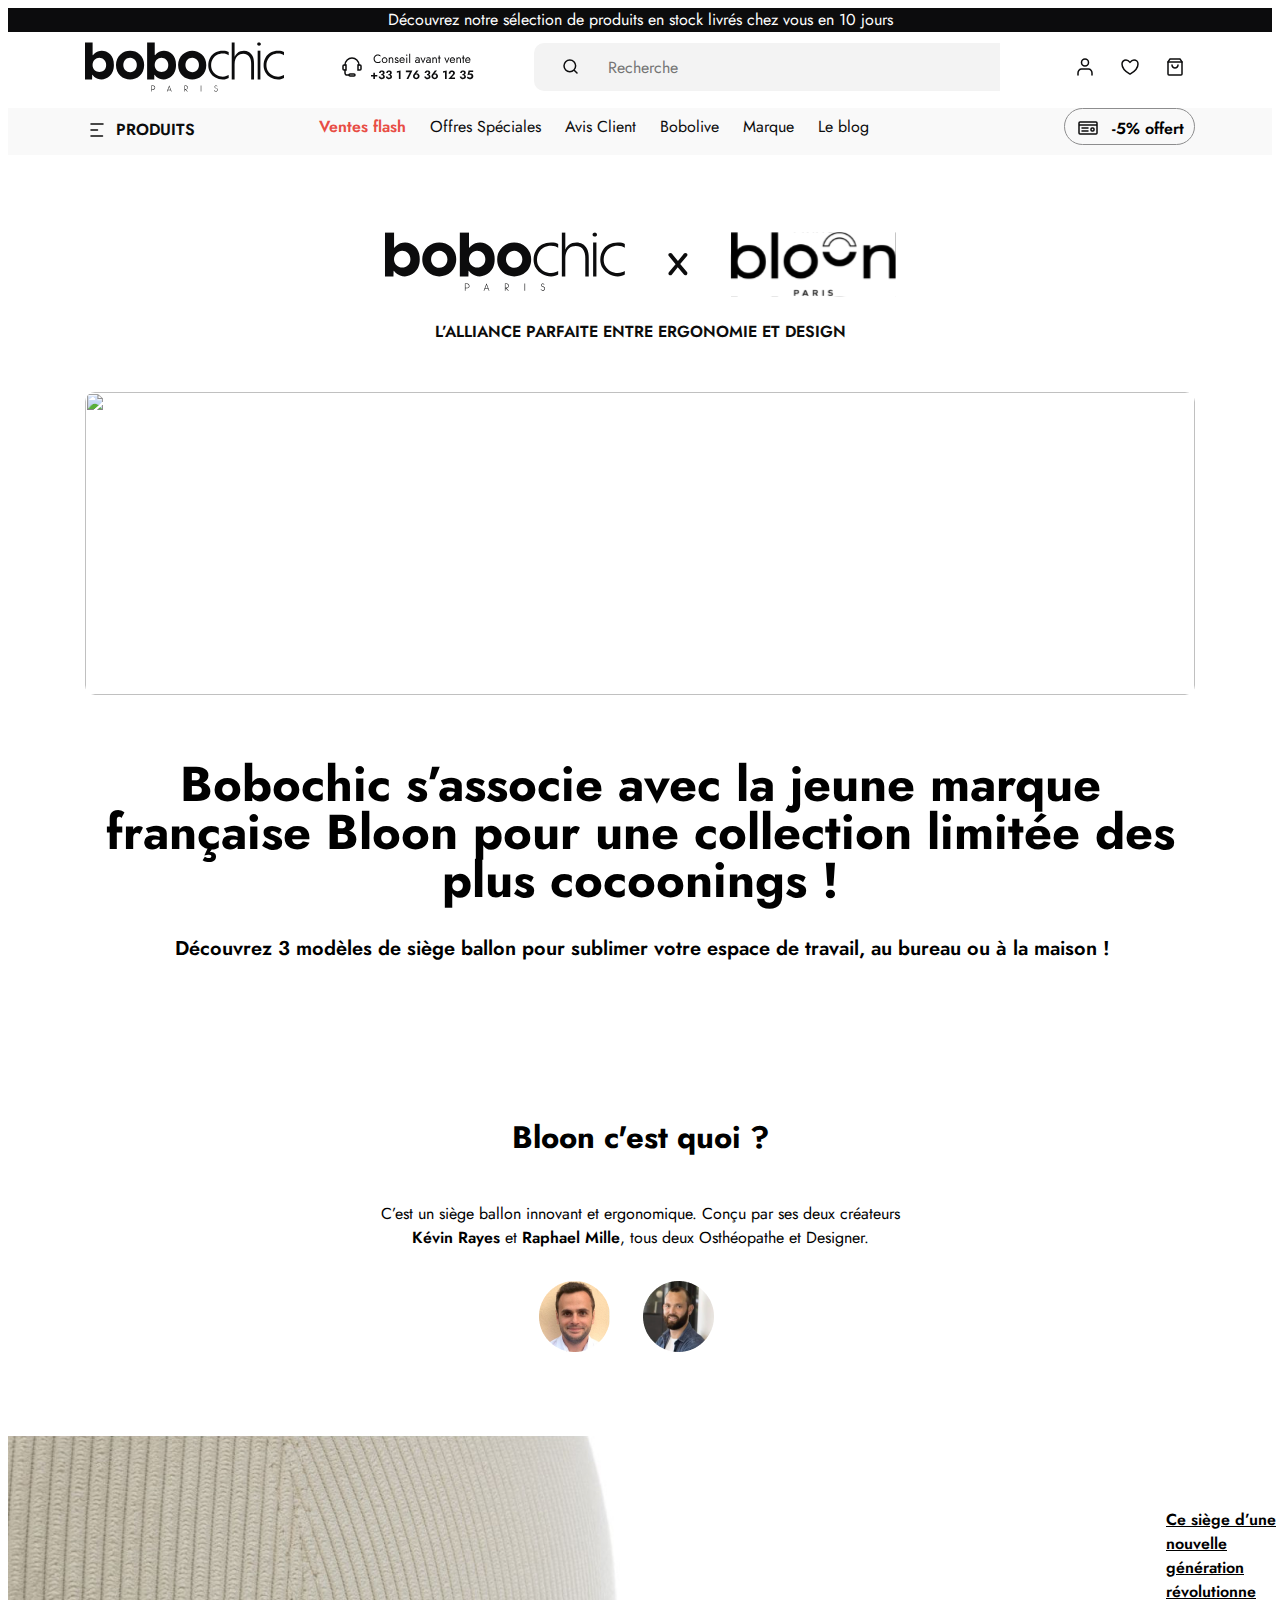
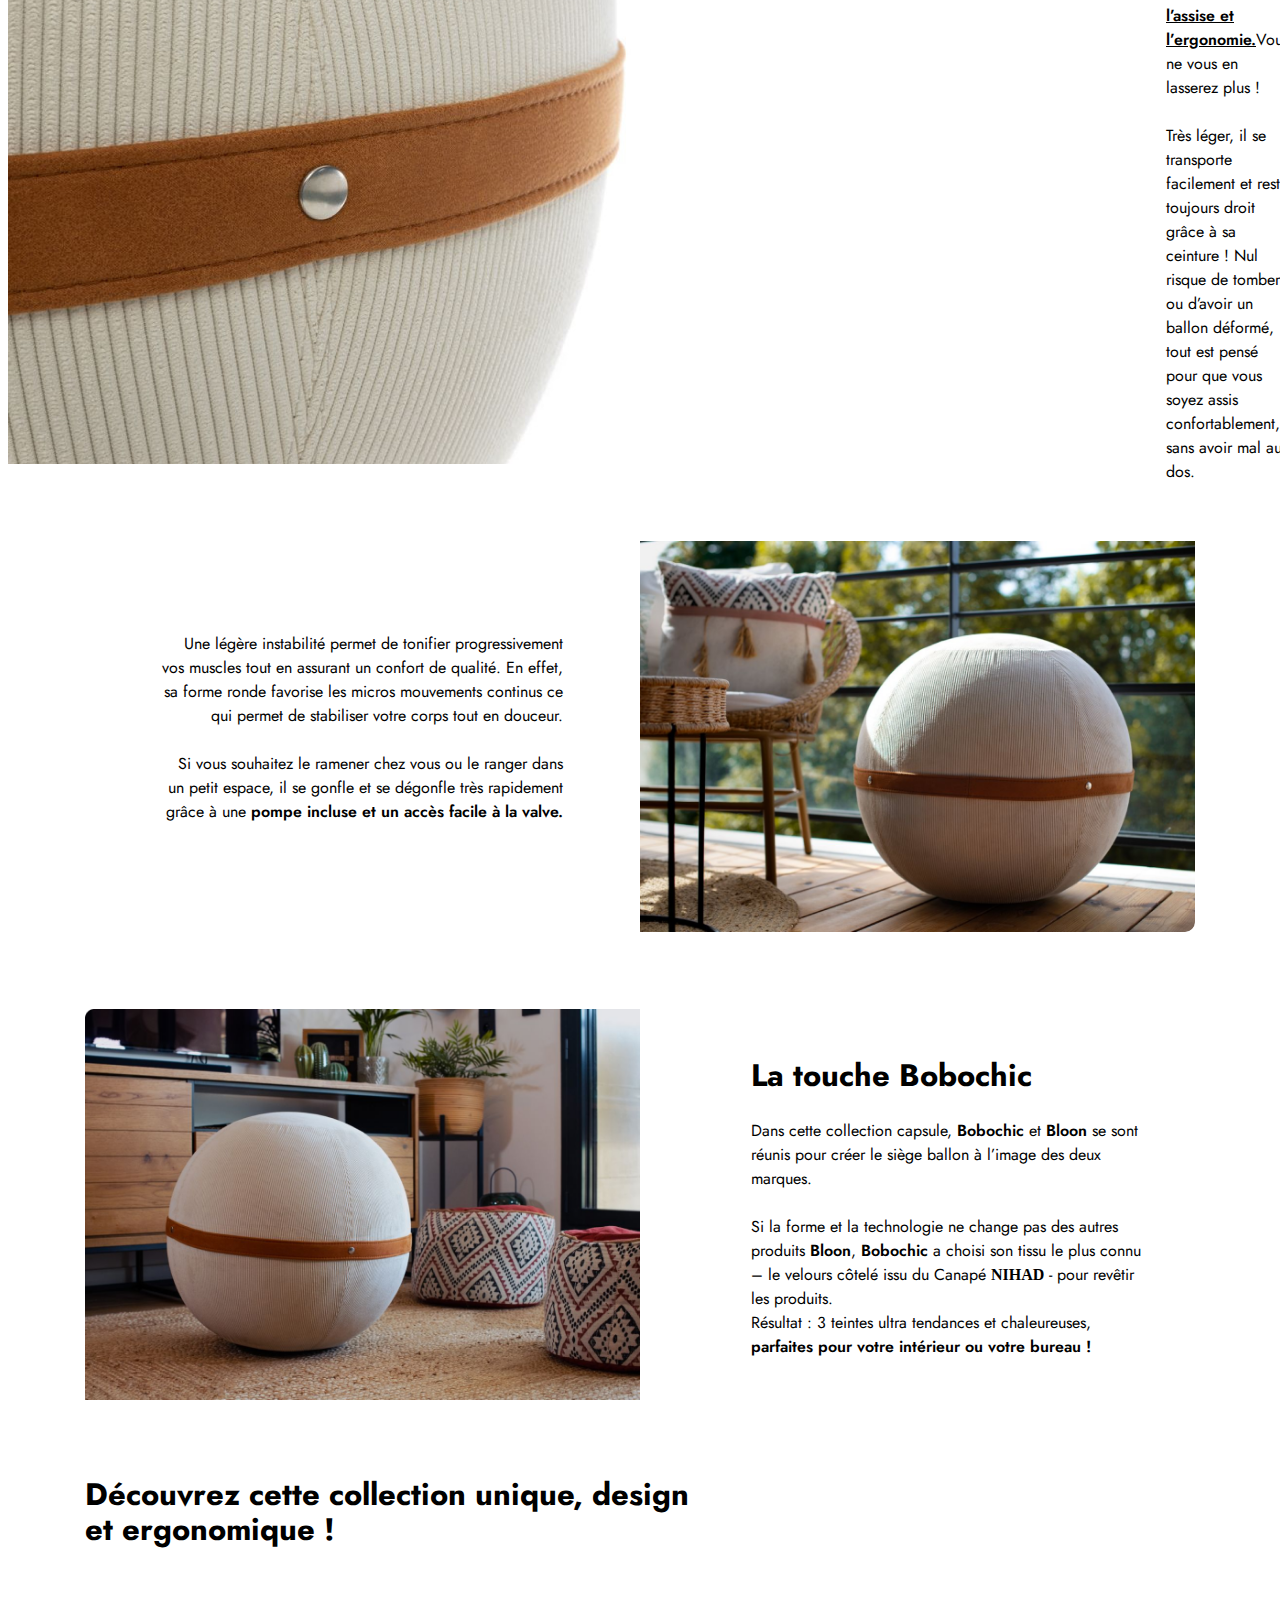
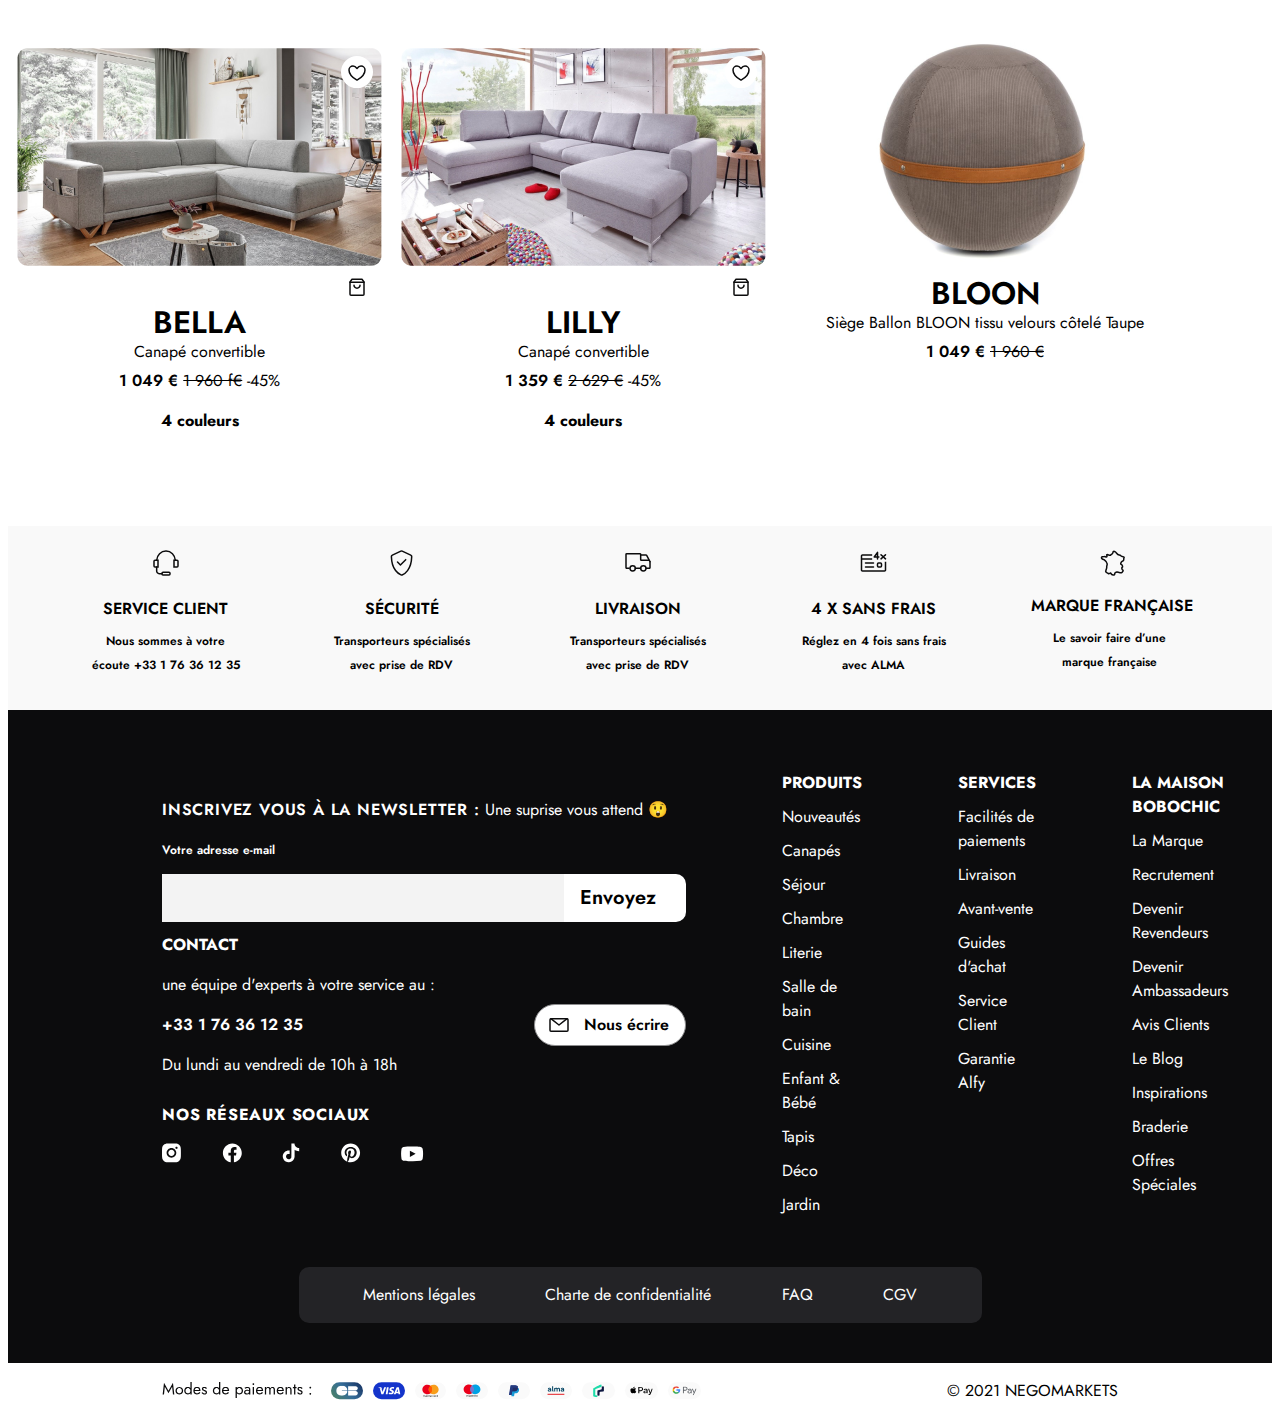
==== index.html @ 617fc285 "maj" ====
<!DOCTYPE html>
<html lang="en">
  <head>
    <meta charset="UTF-8" />
    <meta http-equiv="X-UA-Compatible" content="IE=edge" />
    <meta name="viewport" content="width=device-width, initial-scale=1.0" />
    <title>BOBOCHIC | Mobilier et Déco design | La French Elegance</title>
    <meta name="description" content="BOBOCHIC associe avec panache du mobilier au design contemporain, confortables et fonctionnels ! Canapés, Literie, mobilier de Jardin à prix justes !">
    <!-- --------- CSS FILES --------- -->
    <link rel="stylesheet" href="./CSS/style.css" />
  </head>
  <body>
    <header>
      <div class="container">
        <div class="annonce">
          <p>Découvrez notre sélection de produits en stock livrés chez vous en 10 jours</p>
        </div>
        <div class="search-bar">
          <img class="img1" src="./assets/Logo Bobochic 2021.svg" alt="#">
          <img class="img1" src="./assets/Bouton-sav.svg" alt="#">
          <div class="search">
            <img src="./assets/search.svg" alt="">
            <input type="search" name="" id="search" placeholder="Recherche">
          </div>
          <div class="perso">
            <img src="./assets/compte.svg" alt="#">
            <img src="./assets/wish.svg" alt="#">
            <img src="./assets/check.svg" alt="#">
          </div>
        </div>
      </div>
      <div class="bar">
        <nav>
          <ul>
            <li class="e1"><a href="#" ><img src="./assets/burger.svg" alt="#">Produits</a></li>
            <li class="e2"><a href="#" >Ventes flash</a></li>
            <li class="e3"><a href="#" >Offres Spéciales</a></li>
            <li class="e4"><a href="#" >Avis Client</a></li>
            <li class="e5"><a href="#" >Bobolive</a></li>
            <li class="e6"><a href="#" >Marque</a></li>
            <li class="e7"><a href="#" >Le blog</a></li>
            <li class="e8"><button><p><img src="./assets/card.svg" alt="#"> -5% offert</p></button></li>
          </ul>
        </nav>
      </div>
    </header>
    <main>
      <section class="premier">
        <div class="collab">
          <img src="./assets/Frame 6.svg" alt="" />
          <p>L’alliance parfaite entre Ergonomie et design</p>
        </div>
        <div class="animate">
          <img src="./assets/giphy.gif" frameborder="0"></img>
        </div>
        <div class="com">
          <h1>
            Bobochic s’associe avec la jeune marque française Bloon pour une
            collection limitée des plus cocoonings !</h1>

            <p>Découvrez 3 modèles de siège ballon pour sublimer votre espace de
              travail, au bureau ou à la maison !</p>
          
        </div>
      </section>
      <section class="info">
        <h3>Bloon c'est quoi ?</h3>
        <p>
          C’est un siège ballon innovant et ergonomique. Conçu par ses deux
          créateurs <span>Kévin Rayes</span> et <span>Raphael Mille</span>, tous deux Osthéopathe et
          Designer.
        </p>
        <div>
          <img src="./assets/image 3.png" alt="#" />
          <img src="./assets/image 5.png" alt="#" />
        </div>
      </section>
      <section class="fram-1">
        <img src="./assets/image 11.png" alt="#" />
        <p>
          <span>Ce siège d’une nouvelle génération révolutionne l’assise et
            l’ergonomie.</span>Vous ne vous en lasserez plus ! <br><br>Très léger, il se transporte
          facilement et reste toujours droit grâce à sa ceinture ! Nul risque de
          tomber ou d’avoir un ballon déformé, tout est pensé pour que vous
          soyez assis confortablement, sans avoir mal au dos.
        </p>
      </section>
      <section class="fram-2">
        <p>
          Une légère instabilité permet de tonifier progressivement vos muscles
          tout en assurant un confort de qualité. En effet, sa forme ronde
          favorise les micros mouvements continus ce qui permet de stabiliser
          votre corps tout en douceur. <br> <br> Si vous souhaitez le ramener chez vous ou
          le ranger dans un petit espace, il se gonfle et se dégonfle très
          rapidement grâce à une <span>pompe incluse et un accès facile à la valve.</span>
        </p>
        <img src="./assets/DSC_2279-2 1.png" alt="#" />
      </section>
      <section class="fram-3">
        <img src="./assets/DSC_2218 1.png" alt="#" />
        <div>
          <h3>La touche Bobochic</h3>
          <p>
            Dans cette collection capsule, <span>Bobochic</span> et <span>Bloon</span> se sont réunis pour
            créer le siège ballon à l’image des deux marques.<br> <br> Si la forme et la
            technologie ne change pas des autres produits <span>Bloon</span>, <span>Bobochic</span> a choisi
            son tissu le plus connu – le velours côtelé issu du Canapé <span class="ignor">NIHAD</span> -
            pour revêtir les produits.<br> Résultat : 3 teintes ultra tendances et
            chaleureuses,<span> parfaites pour votre intérieur ou votre bureau !</span>
          </p>
      </div>
      </section>
      <div class="name-collec"><h3>Découvrez cette collection unique, design et ergonomique !</h3></div>
      <section class="fram-product">
        <div class="product-1">
          <i class="btn-fav"><img src="./assets/wishlist.svg"></i>
          <img src="./assets/Rectangle 106.png" alt="#" />
          <i class="btn-shop"><img src="./assets/panier.svg"></i>
          <h1>Bella</h1>
          <p>Canapé convertible</p>
          <p><span>1 049 € </span> <strike>1 960 f€</strike> -45%</p>
          <h3>4 couleurs</h3>
        </div>
        <div class="product-2">
          <i class="btn-fav"><img src="./assets/wishlist.svg"></i> 
          <img src="./assets/Rectangle 107.png" alt="#" />
          <i class="btn-shop"><img src="./assets/panier.svg"></i>
          <h1>Lilly</h1>
          <p>Canapé convertible</p>
          <span>1 359 € </span><strike>2 629 €</strike> -45%</p>
          <h3>4 couleurs</h3>
        </div>
        <div class="product-3">
          <img src="./assets/Rectangle 108.png" alt="#" />
          <h1>Bloon</h1>
          <p>Siège Ballon BLOON tissu velours côtelé Taupe</p>
          <span>1 049 € </span><strike>1 960 €</strike></p>
        </div>
      </section>
      <section class="protect">
        <div class="mention">
          <img src="./assets/sav.svg" alt="#" />
          <h1>Service Client</h1>
          <p>Nous sommes à votre écoute +33 1 76 36 12 35</p>
        </div>
        <div class="mention">
          <img src="./assets/secure.svg" alt="#" />
          <h1>Sécurité</h1>
          <p>Transporteurs spécialisés avec prise de RDV</p>
        </div>
        <div class="mention">
          <img src="./assets/livraison.svg" alt="#" />
          <h1>Livraison</h1>
          <p>Transporteurs spécialisés avec prise de RDV</p>
        </div>
        <div class="mention">
          <img src="./assets/4x.svg" alt="#" />
          <h1>4 x sans frais</h1>
          <p>Réglez en 4 fois sans frais avec ALMA</p>
        </div>
        <div class="mention">
          <img src="./assets/France.svg" alt="#" />
          <h1>Marque Française</h1>
          <p>Le savoir faire d’une marque française</p>
        </div>
      </section>
    </main>
    <footer>
      <section class="all-info">
        <div class="plus">
          <div class="contact">
            <div class="newsletter">
              <p><span>Inscrivez vous à la newsletter :</span> Une suprise vous attend 😲</p>
              <p class="e-mail">Votre adresse e-mail</p>
              <div class="mail">
                <input type="search" name="" id="">
                <button type="submit"><span>Envoyez</span></button>
              </div>
            </div>
            <div class="sav">
              <div class="fram"><h1>Contact</h1>
                <p>une équipe d'experts à votre service au :</p>
                <span>+33 1 76 36 12 35</span>
                <p>Du lundi au vendredi de 10h à 18h</p>
              </div>
              <div class="fram2">
                <button type="submit">
                  <img src="./assets/Picto Bobochic.svg" alt="#">
                  <span>Nous écrire</span>
                </button>
              </div>
            </div>
            <div class="social">
              <h1>Nos réseaux sociaux</h1>
              <nav>
                <ul>
                  <li>
                    <a href="#"><img src="./assets/insta.svg" alt=""></a>
                  </li>
                  <li>
                    <a href="#"><img src="./assets/fb.svg" alt=""></a>
                  </li>
                  <li>
                    <a href="#"><img src="./assets/tiktok.svg" alt=""></a>
                  </li>
                  <li>
                    <a href="#"><img src="./assets/pint.svg" alt=""></a>
                  </li>
                  <li>
                    <a href="#"><img src="./assets/youtube.svg" alt=""></a>
                  </li>
                </ul>
              </nav>
            </div>
          </div>
          <div class="tag">
            <div class="box">
              <div class="items">
                <h1>Produits</h1>
                <a href="#">Nouveautés</a>
                <a href="#">Canapés</a>
                <a href="#">Séjour</a>
                <a href="#">Chambre</a>
                <a href="#">Literie</a>
                <a href="#">Salle de bain</a>
                <a href="#">Cuisine</a>
                <a href="#">Enfant & Bébé</a>
                <a href="#">Tapis</a>
                <a href="#">Déco</a>
                <a href="#">Jardin</a>
              </div>
              <div class="items">
                <h1>Services</h1>
                <a href="#">Facilités de paiements</a>
                <a href="#">Livraison</a>
                <a href="#">Avant-vente</a>
                <a href="#">Guides d'achat</a>
                <a href="#">Service Client</a>
                <a href="#">Garantie Alfy</a>
              </div>
              <div class="items">
              <h1>La Maison Bobochic</h1>
              <a href="#">La Marque</a>
                <a href="#">Recrutement</a>
                <a href="#">Devenir Revendeurs</a>
                <a href="#">Devenir Ambassadeurs</a>
                <a href="#">Avis Clients</a>
                <a href="#">Le Blog</a>
                <a href="#">Inspirations</a>
                <a href="#">Braderie</a>
                <a href="#">Offres Spéciales</a>
              </div>
            </div>
          </div>
        </div>
        <div class="mention">
          <a href="#">Mentions légales</a>
          <a href="#">Charte de confidentialité</a>
          <a href="#">FAQ</a>
          <a href="#">CGV</a>
        </div>
      </section>
      <section class="paiement">
        <div>
          <img src="./assets/all paids.svg" alt="#">
          <p>© 2021 NEGOMARKETS</p>
        </div>
      </section>
    </footer>
  </body>
</html>
---- CSS/style.css ----
@import url("https://fonts.googleapis.com/css2?family=Jost:wght@300;400;600;700&family=NTR&family=Noto+Serif+KR:wght@900&display=swap");

* {
  font-family: "Jost", sans-serif;
  font-size: 16px;
  line-height: 24px;
}
header {
  position: fixed;
  display: contents;
}

.annonce {
  margin: 0;
  padding: 0;
  background-color: #0c0c0d;
}
.annonce p {
  color: #ffffff;
  text-align: center;
  margin: 0 0 10px;
}

.search-bar {
  display: flex;
  justify-content: space-between;
  align-items: center;
  margin: 0 77px 0 77px;
  background-color: #ffffff;
}

.search-bar .img1 {
  margin-right: 44px;
}

.search {
  display: flex;
  align-items: center;
  background: #f3f3f3;
  border-radius: 10px;
  width: 657px;
  height: 48px;
}

.search img {
  margin: 24px;
}
.search input {
  width: 88%;
  height: 48px;
  background: #f3f3f3;
  border: none;
}

.perso {
  margin-left: 60px;
}

.perso,
.perso img {
  display: flex;
}

.perso img {
  margin-left: 5px;
}

.bar {
  padding: 0 77px 10px 77px;
  left: 1px;
  right: 0px;
  background-color: #f9f9f9;
}

nav ul {
  display: flex;
  align-items: center;
  justify-content: center;
  margin-bottom: 0px;
  height: 50%;
  padding: 0px;
  background-color: #f9f9f9;
}

li {
  text-align: center;
  font-size: 16px;
  font-weight: 400;
}
.e1 {
  margin-right: 100px;
  font-weight: 600;
  text-transform: uppercase;
}

.e1 img {
  position: relative;
  top: 7px;
  margin-right: 7px;
}
.e8 img {
  position: relative;
  top: 5px;
  margin-right: 7px;
}

button {
  background: none;
  border: 1px solid #8d8d8e;
  box-sizing: border-box;
  border-radius: 99px;
}
button p {
  position: relative;
  margin-right: 4px;
  margin-left: 5px;
  margin-top: 0px;
  margin-bottom: 2px;
  font-weight: 600;
}
a:hover {
  color: #0c0c0d;
}

.e2,
.e3,
.e4,
.e5,
.e6,
.e7 {
  margin-left: auto;
}
.e8 {
  margin-left: 195px;
}

ul {
  list-style: none;
}

a {
  text-decoration: none;
  color: #0c0c0d;
}
.e2 a {
  color: #e84d45;
  font-weight: 600;
}

section {
  margin: 77px 77px;
}
main {
  position: static;
}

main,
nav {
  /* Gray/0-default */
  background: #ffffff;
}
span {
  font-weight: 600;
}
.premier {
  margin-bottom: 38px;
}
.collab {
  top: 15px;
  background: #ffffff;
  color: #0c0c0d;
  text-align: center;
  text-transform: uppercase;
  font-weight: 600;
}
.animate img {
  display: flexbox;
  align-items: center;
  justify-content: center;
  height: 303px;
  width: 100%;
  margin: 32px 0px 32px 0px;
  border-radius: 10px;
}
.com h1 {
  font-weight: 700;
  position: static;
  font-size: 49px;
  line-height: 48px;
  text-align: center;
}
.com p {
  font-size: 20px;
  font-weight: 600;
  text-align: center;
  letter-spacing: 5%;
  width: 95%;
  margin: 30px;
}

.info {
  display: flex;
  flex-direction: column;
  align-items: center;
  margin-bottom: 59px;
}

.info h3 {
  margin-top: 82px;
  font-weight: 700;
  font-size: 31px;
  line-height: 35px;
}

.info p {
  width: 555px;
  height: 48px;
  text-align: center;
  font-weight: 400;
  margin-bottom: 31px;
}

.info img {
  margin-right: 28px;
}
.fram-1 {
  display: flex;
  justify-content: space-between;
  align-items: center;
  width: 100%;
  margin-left: 0;
}

.fram-1 img {
  max-height: 900px;
  max-width: 1200px;
}
.fram-1 p {
  max-width: 381px;
  max-height: 168px;
  align-items: center;
  font-style: normal;
  margin: 72px 212px 388px;
}

.fram-1 p span {
  text-decoration-line: underline;
}

.fram-2 {
  display: flex;
  justify-content: space-between;
  align-items: center;
}

.fram-2 p {
  width: 529px;
  text-align: right;
  margin: 60px 77px 77px 77px;
}

.fram-2 img {
  width: 50%;
  border-radius: 0px 0px 10px 0px;
}

.fram-3 {
  display: flex;
  justify-content: space-between;
  align-items: center;
}

.fram-3 div {
  position: static;
  margin-left: 10%;
}
.fram-3 div h3 {
  font-size: 31px;
  font-weight: 700;
}
.fram-3 img {
  width: 50%;
}

.fram-3 div p {
  width: 90%;
}
.fram-3 .ignor {
  font-family: "Noto";
  font-weight: 900;
}
.name-collec h3 {
  margin: 77px 77px;
  font-weight: 700;
  font-size: 31px;
  line-height: 35px;
  width: 604px;
}
.fram-product {
  display: flex;
  justify-content: space-between;
  text-align: center;
  margin-top: 27px;
  margin-left: 0;
}
.fram-product h1 {
  font-size: 31px;
  font-weight: 600;
  text-transform: uppercase;
  margin: 0;
}

.fram-product p {
  margin: 5px;
}

.btn-fav img {
  position: relative;
  width: 32px;
  margin-left: 315px;
  margin-bottom: -48px;
}

.btn-shop img {
  width: 32px;
  position: relative;
  margin-left: 315px;
  margin-top: -2px;
}

.protect {
  display: flex;
  justify-content: space-evenly;
  align-items: center;
  text-align: center;
  height: 184px;
  margin-top: 80px;
  position: static;
  margin: auto;
  background: #f9f9f9;
}

.mention h1 {
  font-weight: 600;
  font-size: 16px;
  margin-bottom: 0;
  text-transform: uppercase;
}
.mention p {
  font-weight: 600;
  font-size: 12px;
  max-width: 157px;
  margin-top: 8px;
}
footer {
  background: #0c0c0d;
  height: 100%;
}

.all-info {
  display: flex;
  flex-direction: column;
}

.plus {
  color: #ffffff;
  display: flex;
  justify-content: space-between;
  align-items: center;
  margin: 0;
  padding: 50px 77px 0 77px;
}

.contact {
  padding-bottom: 35px;
}

.contact p span {
  font-weight: 600;
  font-size: 16px;
  letter-spacing: 0.05em;
  text-transform: uppercase;
}
.e-mail {
  font-size: 12px;
  font-weight: 600;
}

.mail {
  display: flex;
  justify-content: space-evenly;
  align-items: center;
  background-color: #ffffff;
  height: 48px;
  border-radius: 10px 10px;
}

.mail input {
  width: 402px;
  height: 48px;
  border: none;
  background: #f3f3f3;
}

.mail button {
  padding: 11px 30px 11px 16px;
  border: none;
  border-radius: 0px 10px 10px 0px;
  font-weight: 600;
  font-size: 20px;
}
.mail button:hover {
  background-color: #f3f3f3;
}
.mail span {
  font-weight: 600;
  font-size: 20px;
}

.sav {
  display: flex;
  justify-content: space-between;
  align-items: center;
}

.sav .fram2 {
  margin-top: 35px;
  background: none;
}

.fram h1 {
  text-transform: uppercase;
}

.fram2 button {
  display: flex;
  align-items: center;
  padding: 8px 16px 8px 12px;
  background-color: #ffffff;
}
.fram2 img {
  padding-right: 13px;
}

.social {
  width: 50%;
}

.social h1 {
  letter-spacing: 0.05em;
  text-transform: uppercase;
}

.social nav ul {
  background-color: #0c0c0d;
  display: flex;
  justify-content: space-between;
}

.box {
  display: flex;
  flex-direction: row;
  align-items: flex-start;
}

.items {
  display: flex;
  flex-direction: column;
  margin-left: 96px;
}

.items h1 {
  text-transform: uppercase;
}

.items a {
  color: #ffffff;
  font-weight: 400;
  margin-bottom: 10px;
}

.all-info{
  margin: 0 77px 0 77px;

}
.all-info .mention {
  display: flex;
  justify-content: space-between;
  width: 50%;
  align-self: center;
  background: #232326;
  border-radius: 10px;
  padding: 16px 64px;
  margin: 40px 0px;
}

.all-info a {
  color: #ffffff;
}

.paiement{
  margin: 0;  
  padding: 0 77px 0 77px;
  background-color: #ffffff;
}
.paiement div{
  padding: 0 77px 0 77px;
  display: flex;
  justify-content: space-between;
}
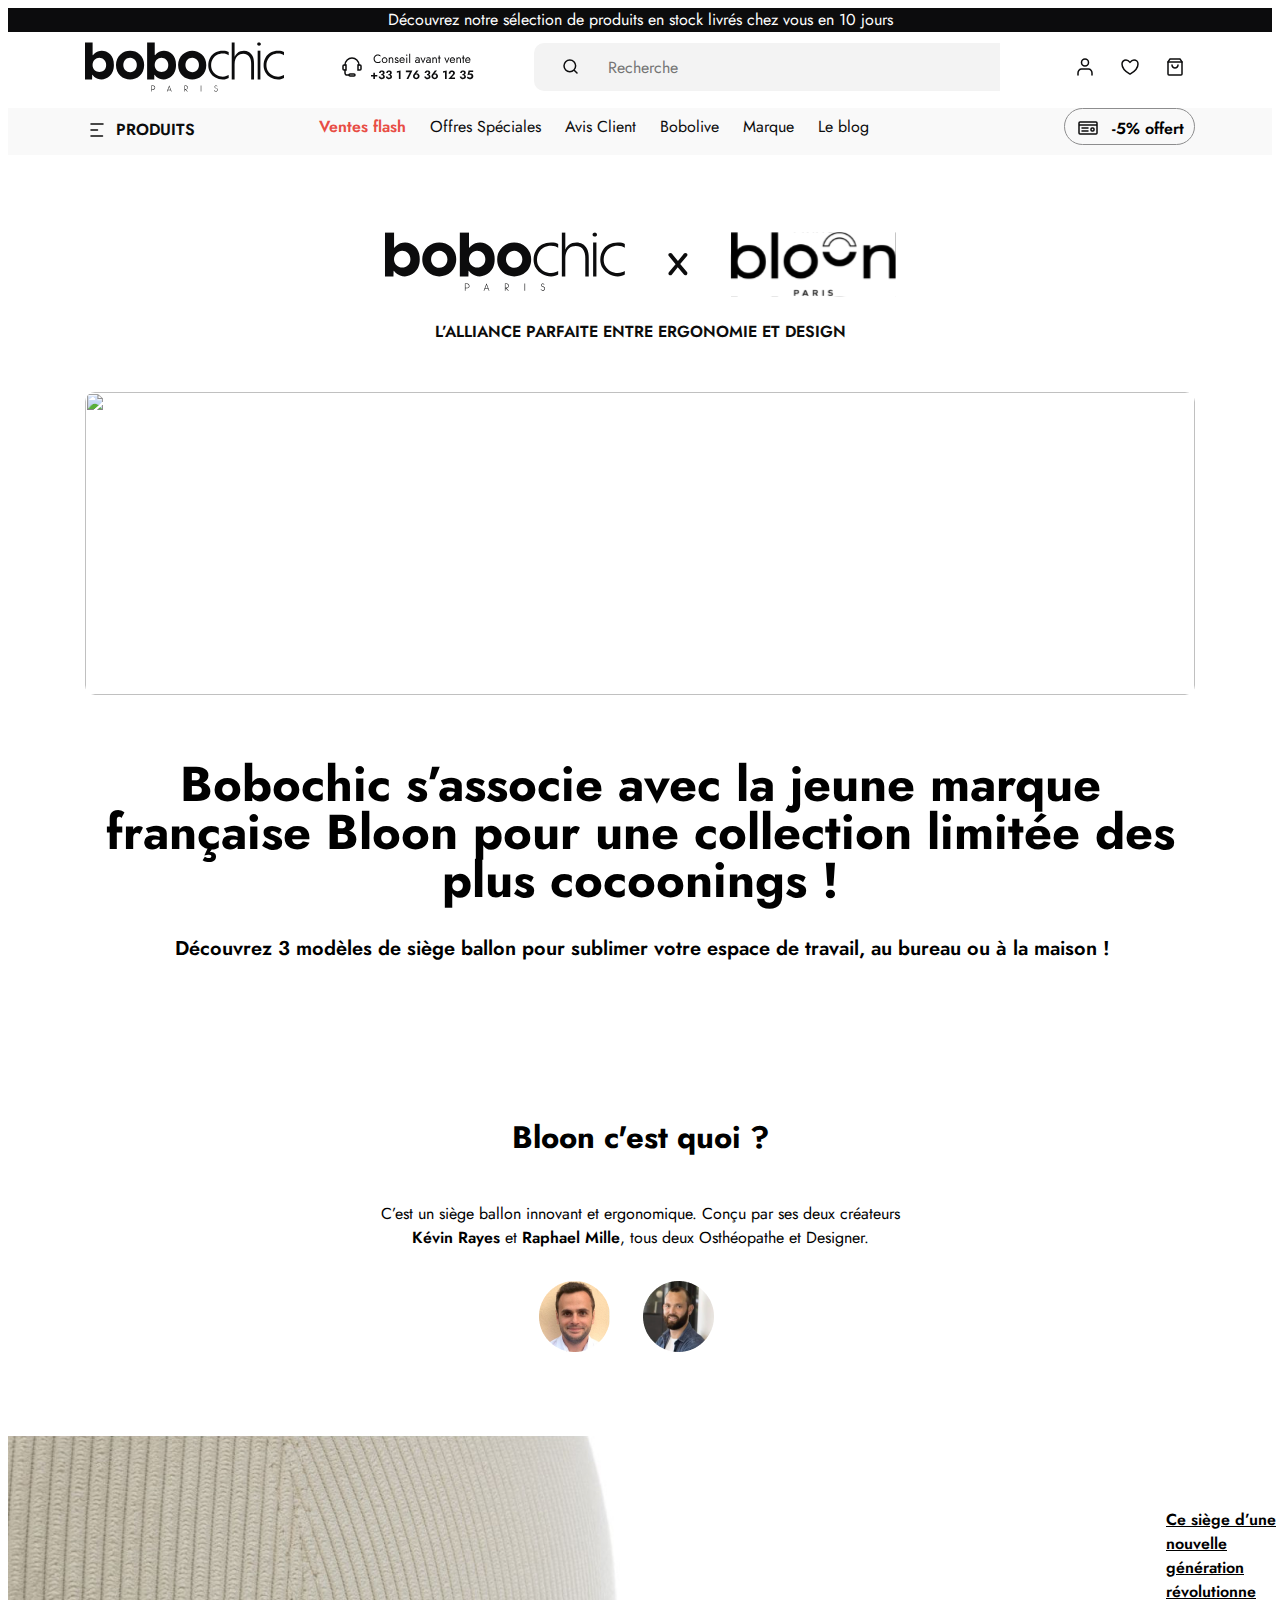
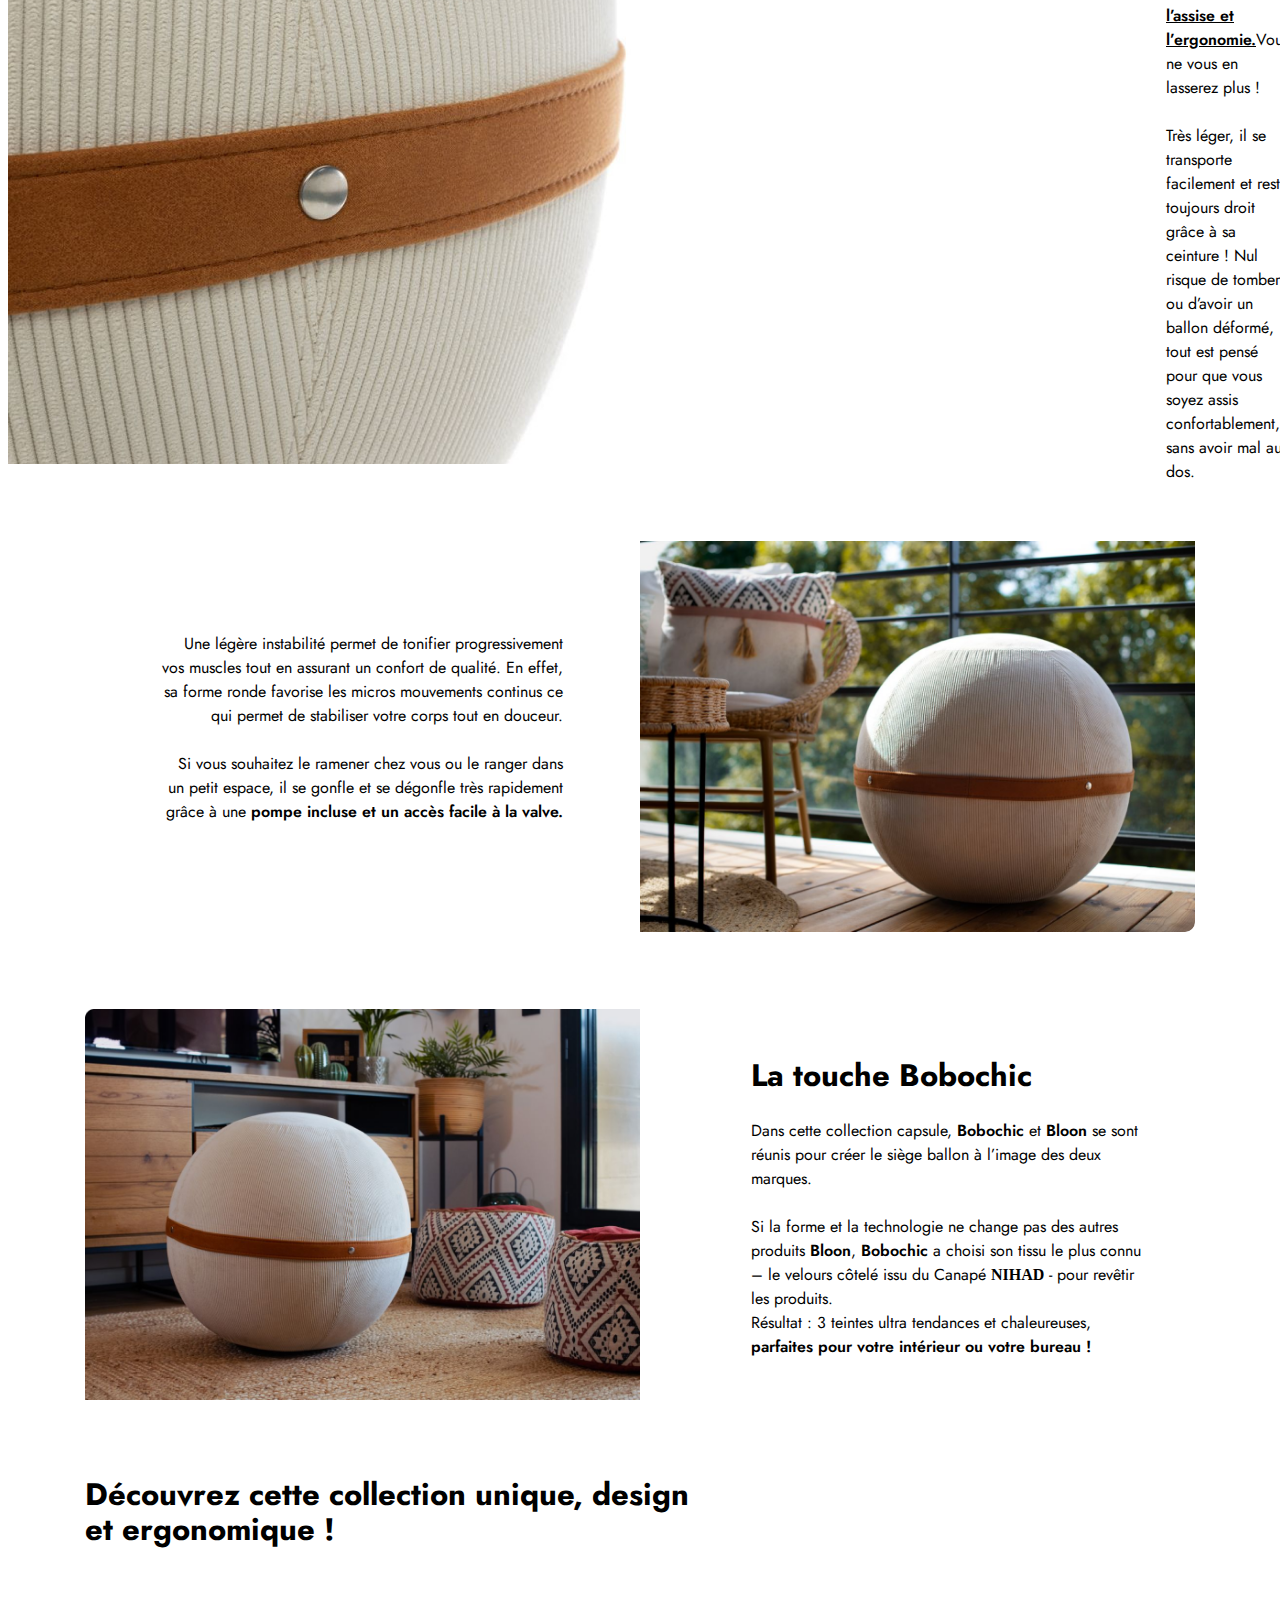
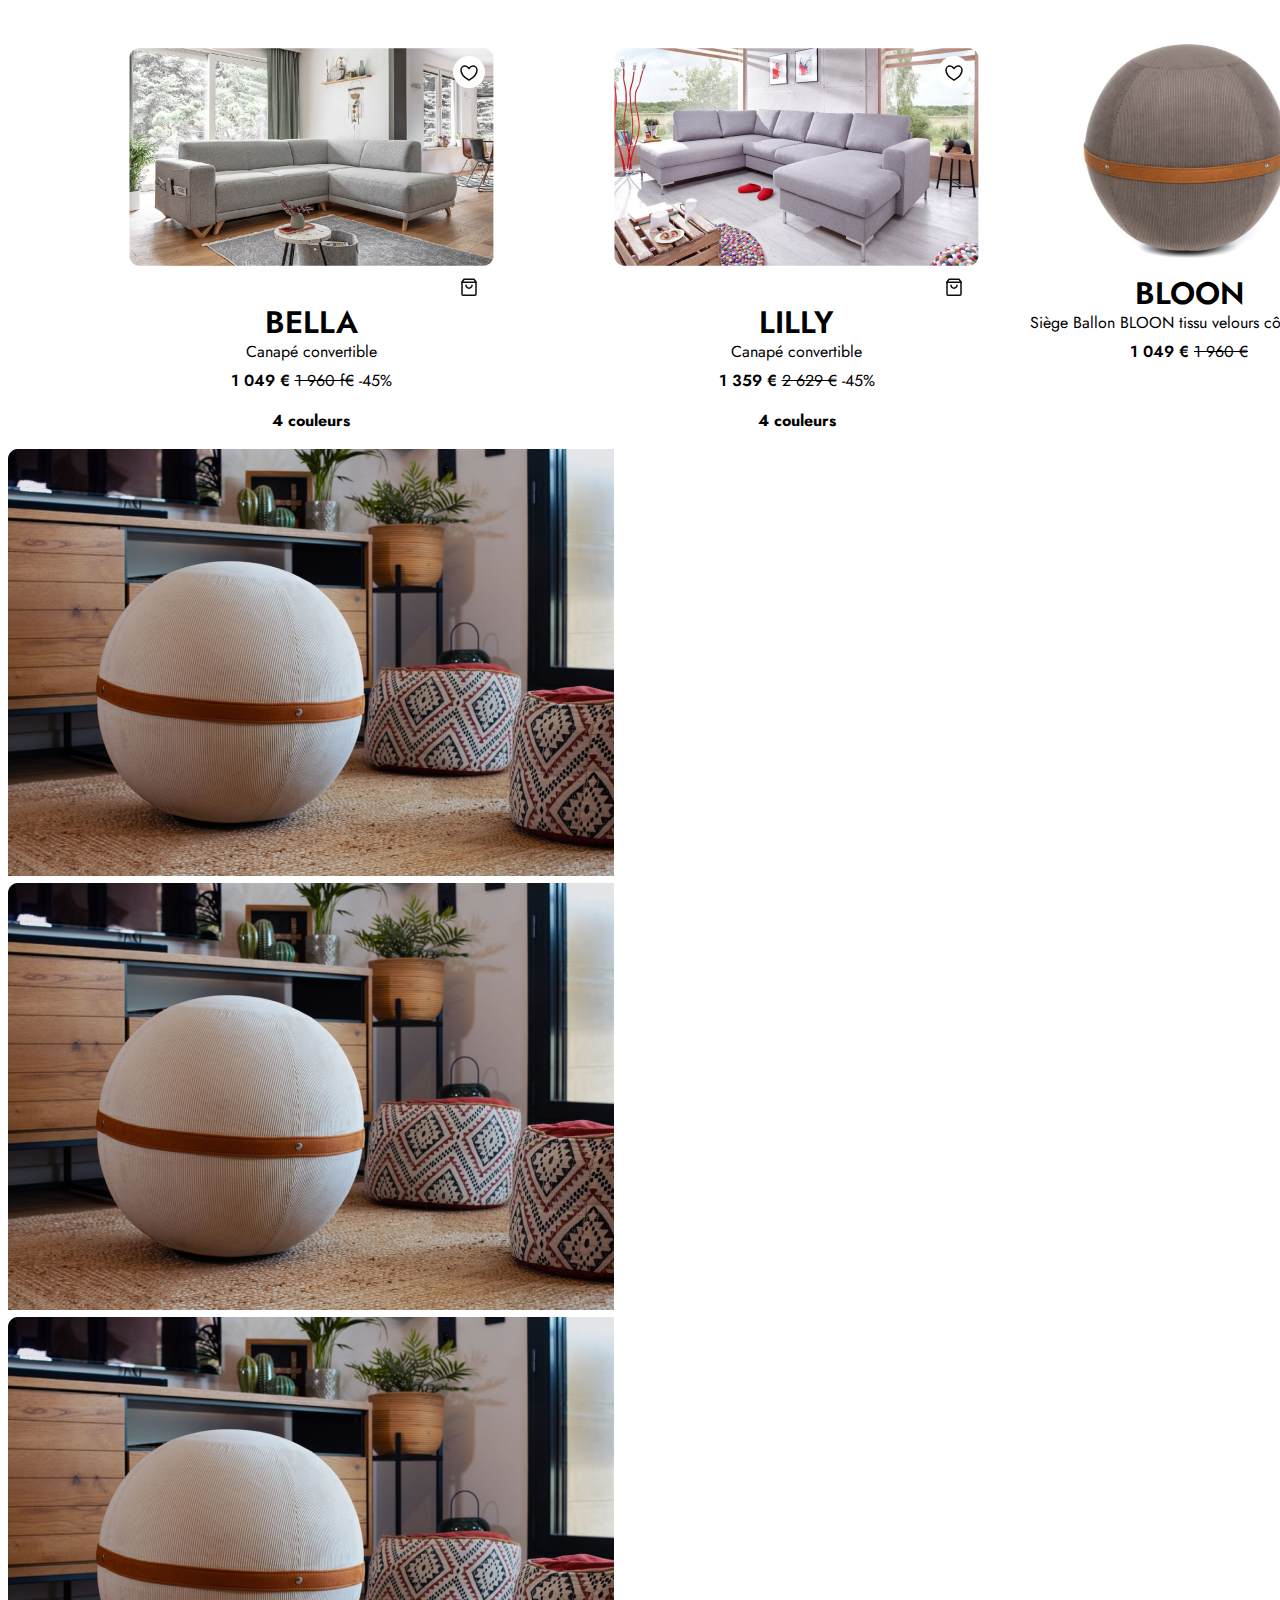
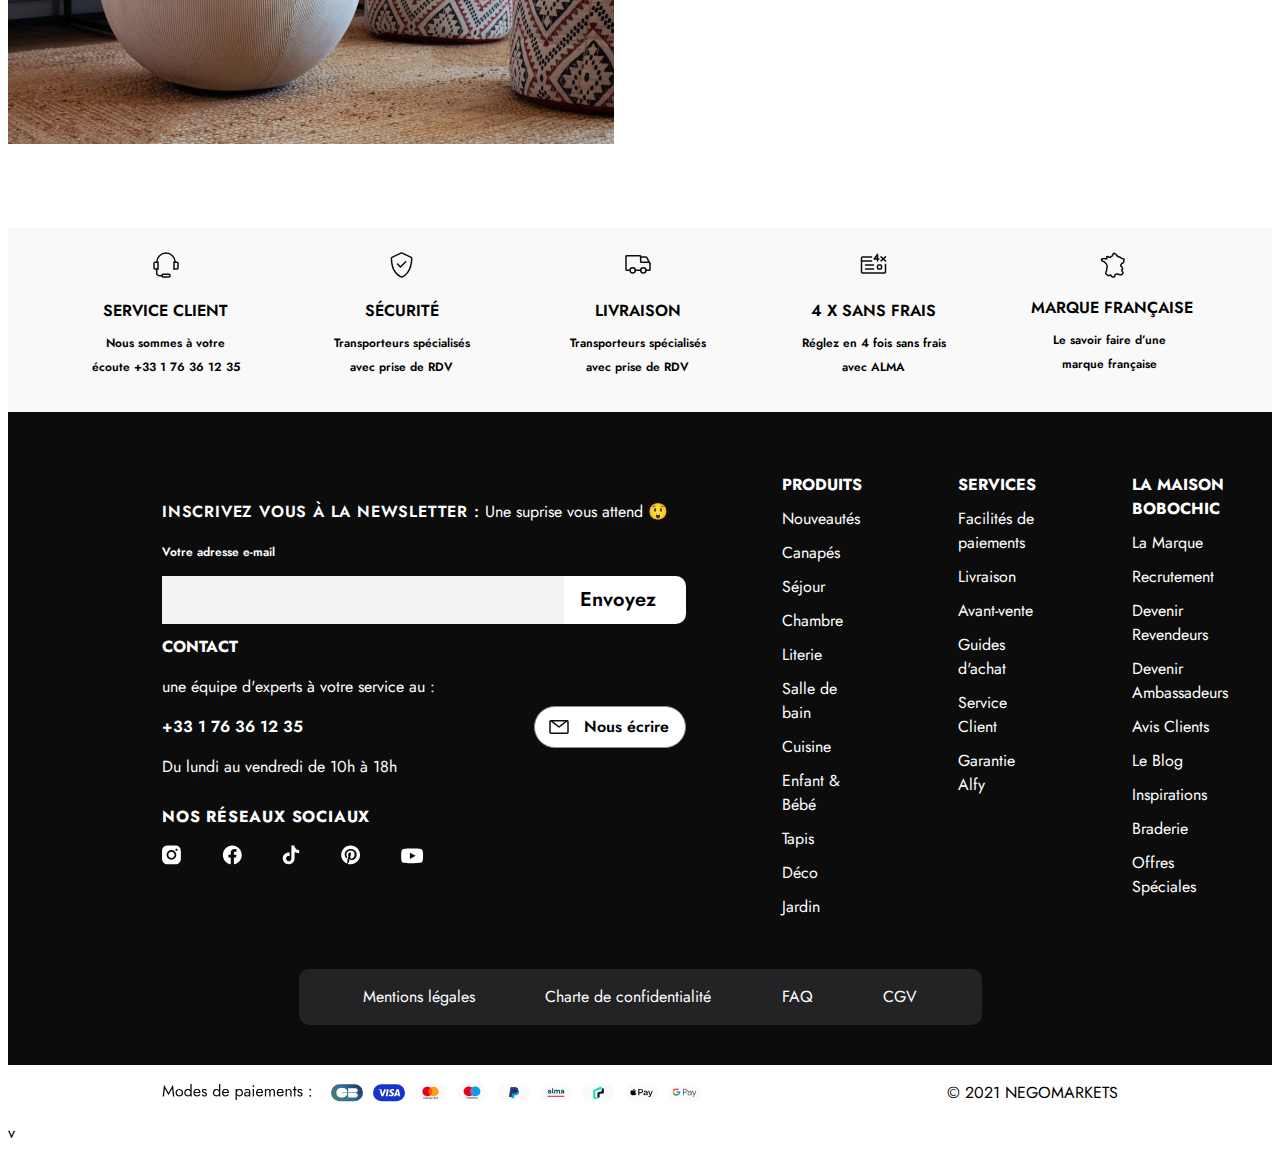
==== commit f48f014e: "modif-12" ====
--- a/index.html
+++ b/index.html
@@ -6,6 +6,19 @@
     <meta name="viewport" content="width=device-width, initial-scale=1.0" />
     <title>BOBOCHIC | Mobilier et Déco design | La French Elegance</title>
     <meta name="description" content="BOBOCHIC associe avec panache du mobilier au design contemporain, confortables et fonctionnels ! Canapés, Literie, mobilier de Jardin à prix justes !">
+    <script src="https://cdnjs.cloudflare.com/ajax/libs/bxslider/4.2.15/jquery.bxslider.min.js"></script>
+    <link href="https://cdnjs.cloudflare.com/ajax/libs/bxslider/4.2.15/jquery.bxslider.min.css" rel="stylesheet" />
+    <link rel="stylesheet" href="https://unicons.iconscout.com/release/v4.0.0/css/line.css">
+
+    <script>
+     $(function(){
+  $('.bxslider').bxSlider({
+    mode: 'fade',
+    captions: true,
+    slideWidth: 600
+  });
+});
+    </script>
     <!-- --------- CSS FILES --------- -->
     <link rel="stylesheet" href="./CSS/style.css" />
   </head>
@@ -120,6 +133,11 @@
           <p>Canapé convertible</p>
           <p><span>1 049 € </span> <strike>1 960 f€</strike> -45%</p>
           <h3>4 couleurs</h3>
+          <div class="bxslider">
+            <div><img src="/assets/DSC_2218 1.png" title="Funky roots"></div>
+            <div><img src="/assets/DSC_2218 1.png" title="The long and winding road"></div>
+            <div><img src="/assets/DSC_2218 1.png" title="Happy trees"></div>
+          </div>
         </div>
         <div class="product-2">
           <i class="btn-fav"><img src="./assets/wishlist.svg"></i> 
@@ -136,6 +154,7 @@
           <p>Siège Ballon BLOON tissu velours côtelé Taupe</p>
           <span>1 049 € </span><strike>1 960 €</strike></p>
         </div>
+        
       </section>
       <section class="protect">
         <div class="mention">
@@ -268,4 +287,4 @@
       </section>
     </footer>
   </body>
-</html>
+</html>v
--- a/CSS/style.css
+++ b/CSS/style.css
@@ -5,6 +5,24 @@
   font-size: 16px;
   line-height: 24px;
 }
+section {
+  margin: 77px 77px;
+}
+li {
+  text-align: center;
+  font-size: 16px;
+  font-weight: 400;
+}
+button {
+  background: none;
+  border: 1px solid #8d8d8e;
+  box-sizing: border-box;
+  border-radius: 99px;
+}
+span {
+  font-weight: 600;
+}
+/*-- --------- header --------- --*/
 header {
   position: fixed;
   display: contents;
@@ -82,11 +100,7 @@
   background-color: #f9f9f9;
 }
 
-li {
-  text-align: center;
-  font-size: 16px;
-  font-weight: 400;
-}
+
 .e1 {
   margin-right: 100px;
   font-weight: 600;
@@ -104,12 +118,7 @@
   margin-right: 7px;
 }
 
-button {
-  background: none;
-  border: 1px solid #8d8d8e;
-  box-sizing: border-box;
-  border-radius: 99px;
-}
+
 button p {
   position: relative;
   margin-right: 4px;
@@ -147,9 +156,8 @@
   font-weight: 600;
 }
 
-section {
-  margin: 77px 77px;
-}
+/*-- ---------Main styling --------- --*/
+
 main {
   position: static;
 }
@@ -159,9 +167,9 @@
   /* Gray/0-default */
   background: #ffffff;
 }
-span {
-  font-weight: 600;
-}
+
+/*-- --------- section premier --------- --*/
+
 .premier {
   margin-bottom: 38px;
 }
@@ -198,6 +206,8 @@
   margin: 30px;
 }
 
+/*-- --------- section info --------- --*/
+
 .info {
   display: flex;
   flex-direction: column;
@@ -223,6 +233,9 @@
 .info img {
   margin-right: 28px;
 }
+
+/*-- --------- section fram-1 --------- --*/
+
 .fram-1 {
   display: flex;
   justify-content: space-between;
@@ -246,6 +259,9 @@
 .fram-1 p span {
   text-decoration-line: underline;
 }
+
+/*-- --------- section fram-2 --------- --*/
+
 
 .fram-2 {
   display: flex;
@@ -264,6 +280,9 @@
   border-radius: 0px 0px 10px 0px;
 }
 
+/*-- --------- section fram-3 --------- --*/
+
+
 .fram-3 {
   display: flex;
   justify-content: space-between;
@@ -289,6 +308,9 @@
   font-family: "Noto";
   font-weight: 900;
 }
+
+/*-- --------- sdiv name --------- --*/
+
 .name-collec h3 {
   margin: 77px 77px;
   font-weight: 700;
@@ -296,6 +318,9 @@
   line-height: 35px;
   width: 604px;
 }
+
+/*-- --------- section product --------- --*/
+
 .fram-product {
   display: flex;
   justify-content: space-between;
@@ -309,6 +334,18 @@
   text-transform: uppercase;
   margin: 0;
 }
+/* .bxslider{
+  display: flex;
+  justify-content: center;
+  box-shadow: red;
+  border: 99px;
+} */
+/* 
+.bxslider li {
+  border: #0c0c0d;
+  border-radius: 7px;
+  box-shadow: deeppink;
+} */
 
 .fram-product p {
   margin: 5px;
@@ -328,6 +365,9 @@
   margin-top: -2px;
 }
 
+/*-- --------- section protect --------- --*/
+
+
 .protect {
   display: flex;
   justify-content: space-evenly;
@@ -352,10 +392,15 @@
   max-width: 157px;
   margin-top: 8px;
 }
+
+/*-- --------- Footer --------- --*/
+
 footer {
   background: #0c0c0d;
   height: 100%;
 }
+
+/*-- --------- section all-info --------- --*/
 
 .all-info {
   display: flex;
@@ -498,6 +543,8 @@
   color: #ffffff;
 }
 
+/*-- --------- section info paiement --------- --*/
+
 .paiement{
   margin: 0;  
   padding: 0 77px 0 77px;
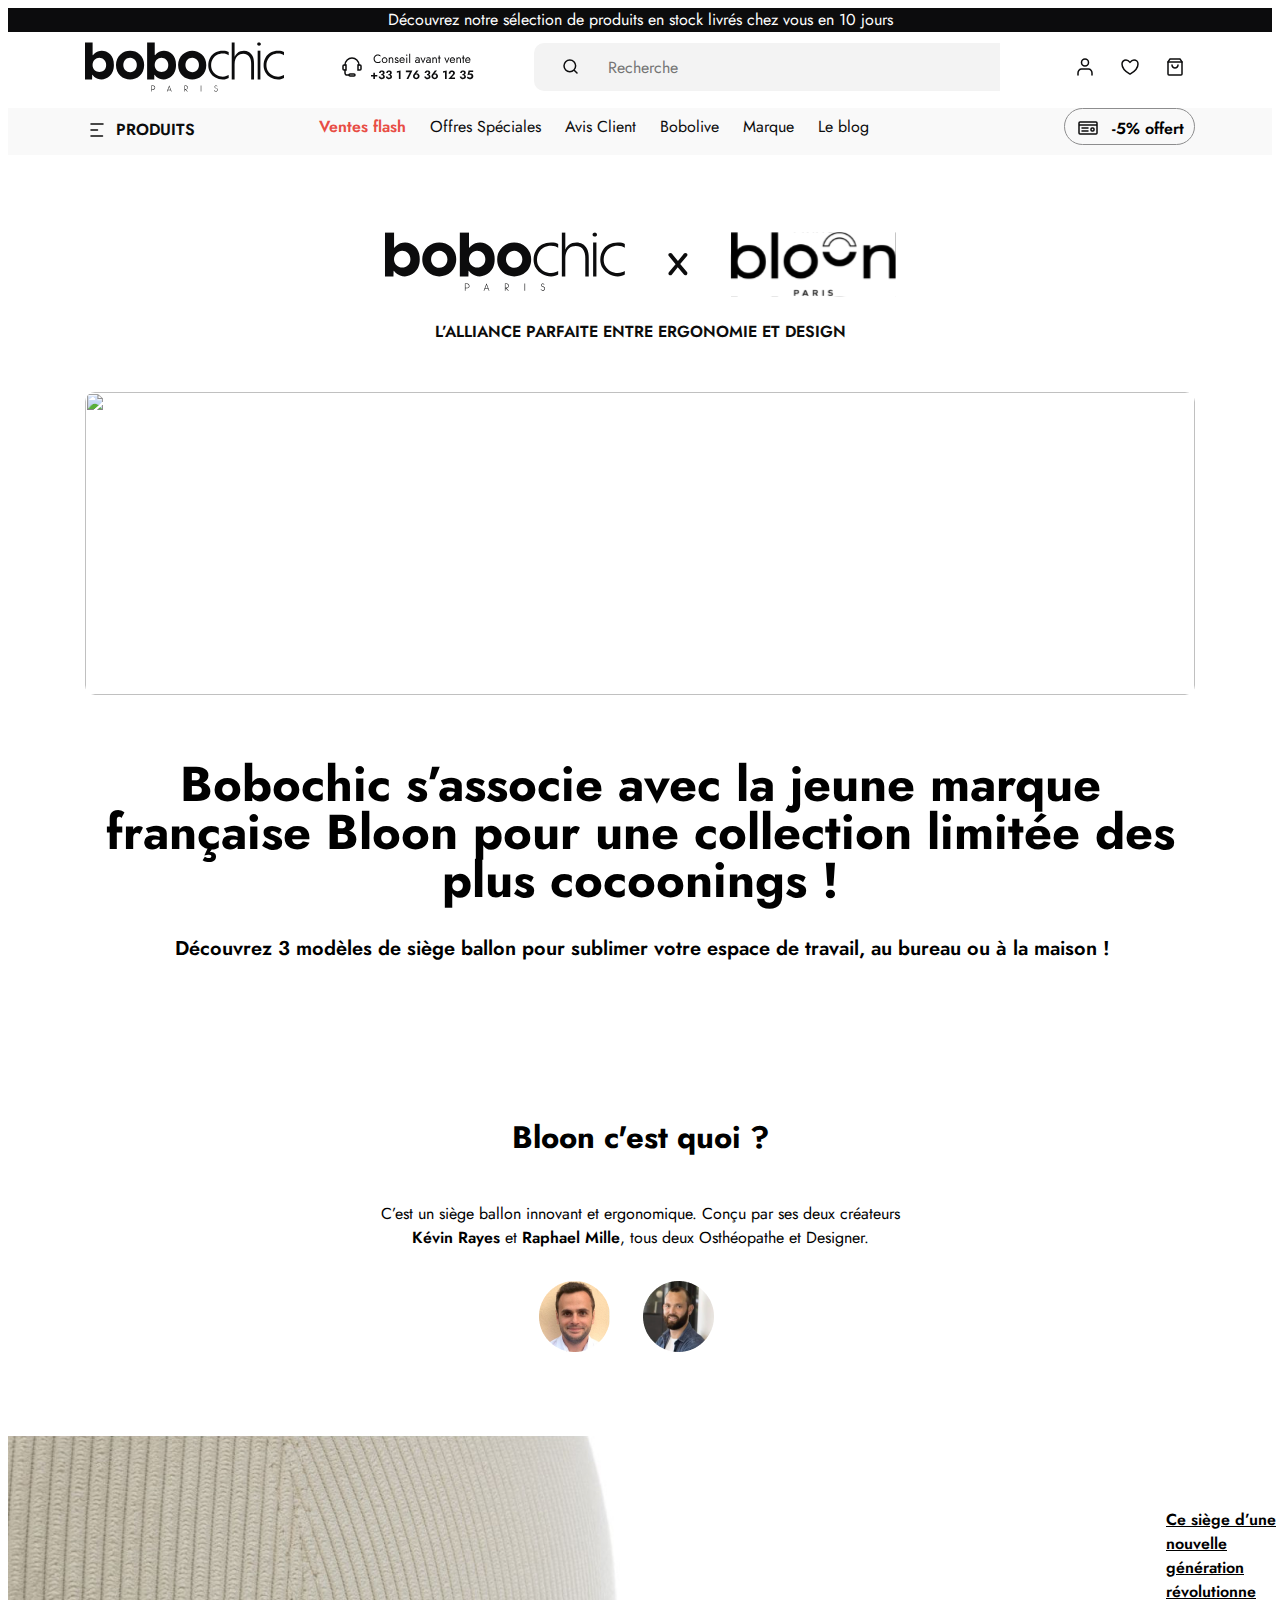
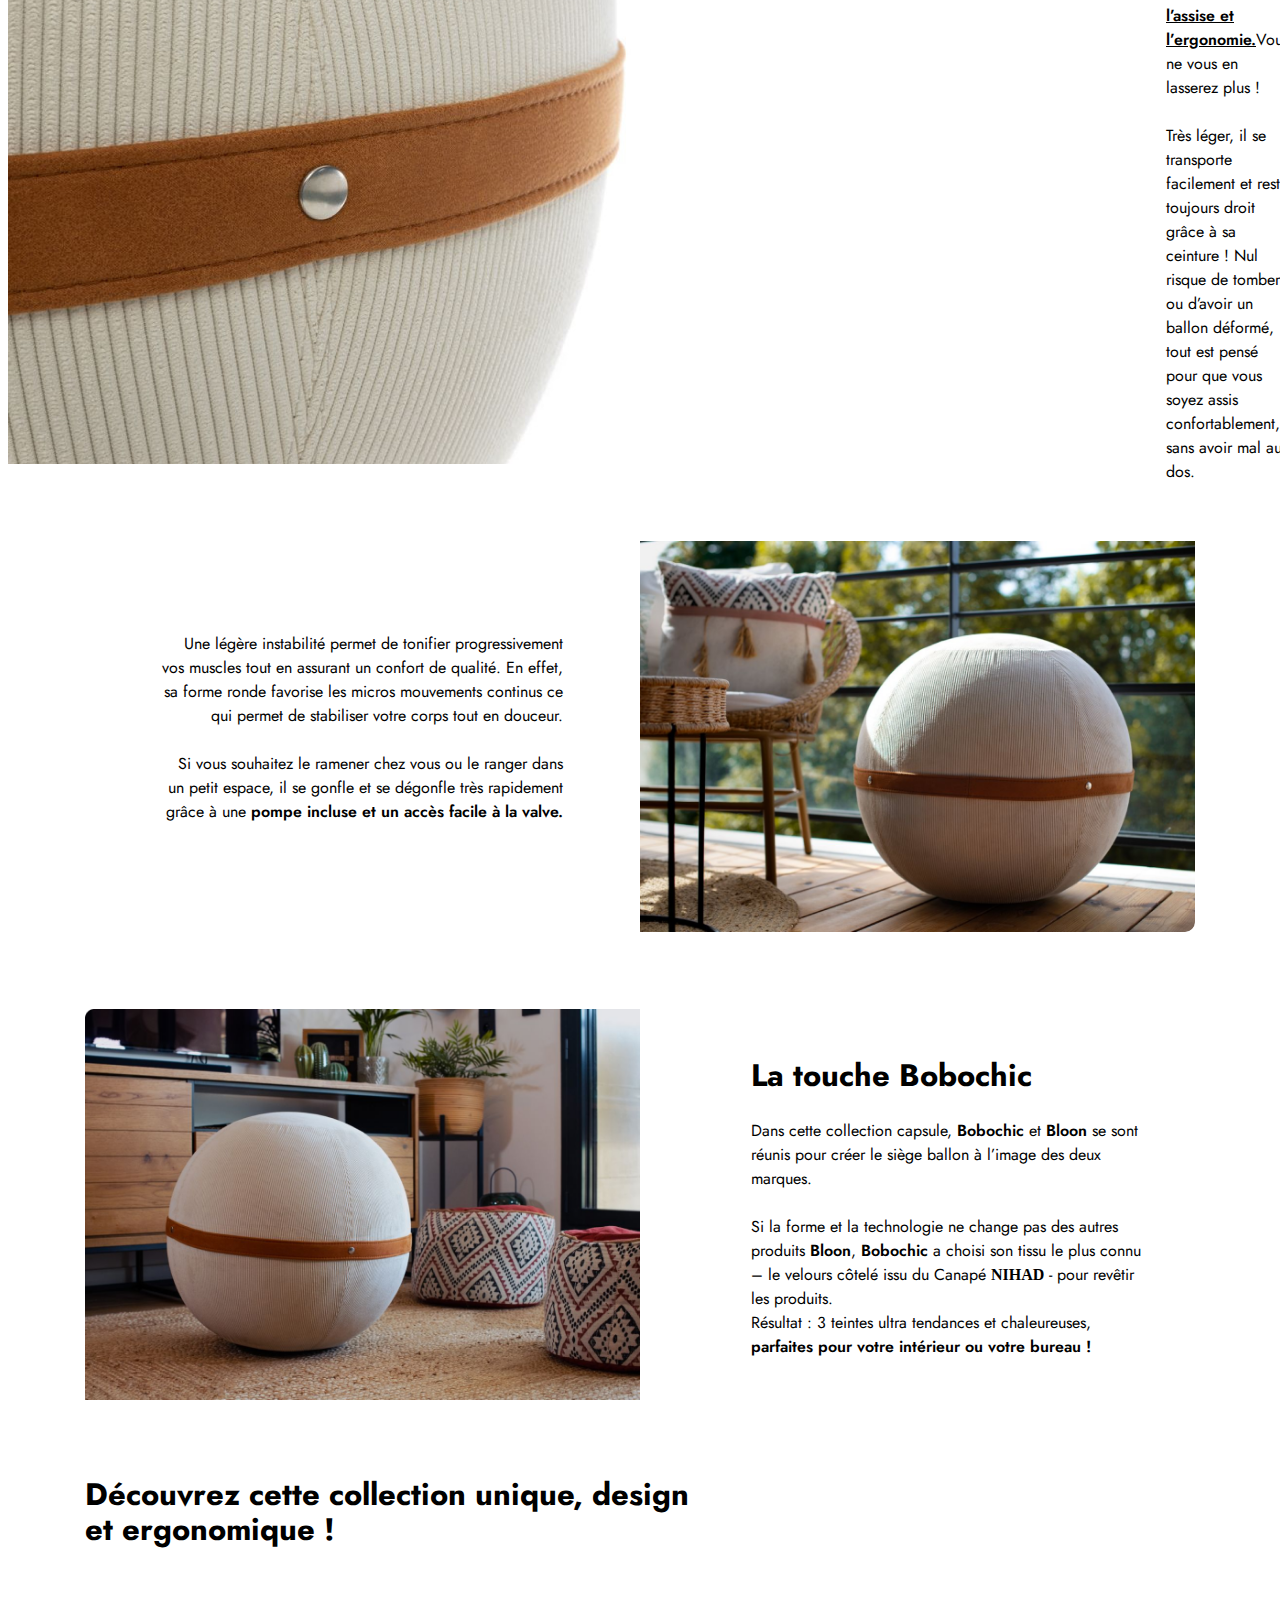
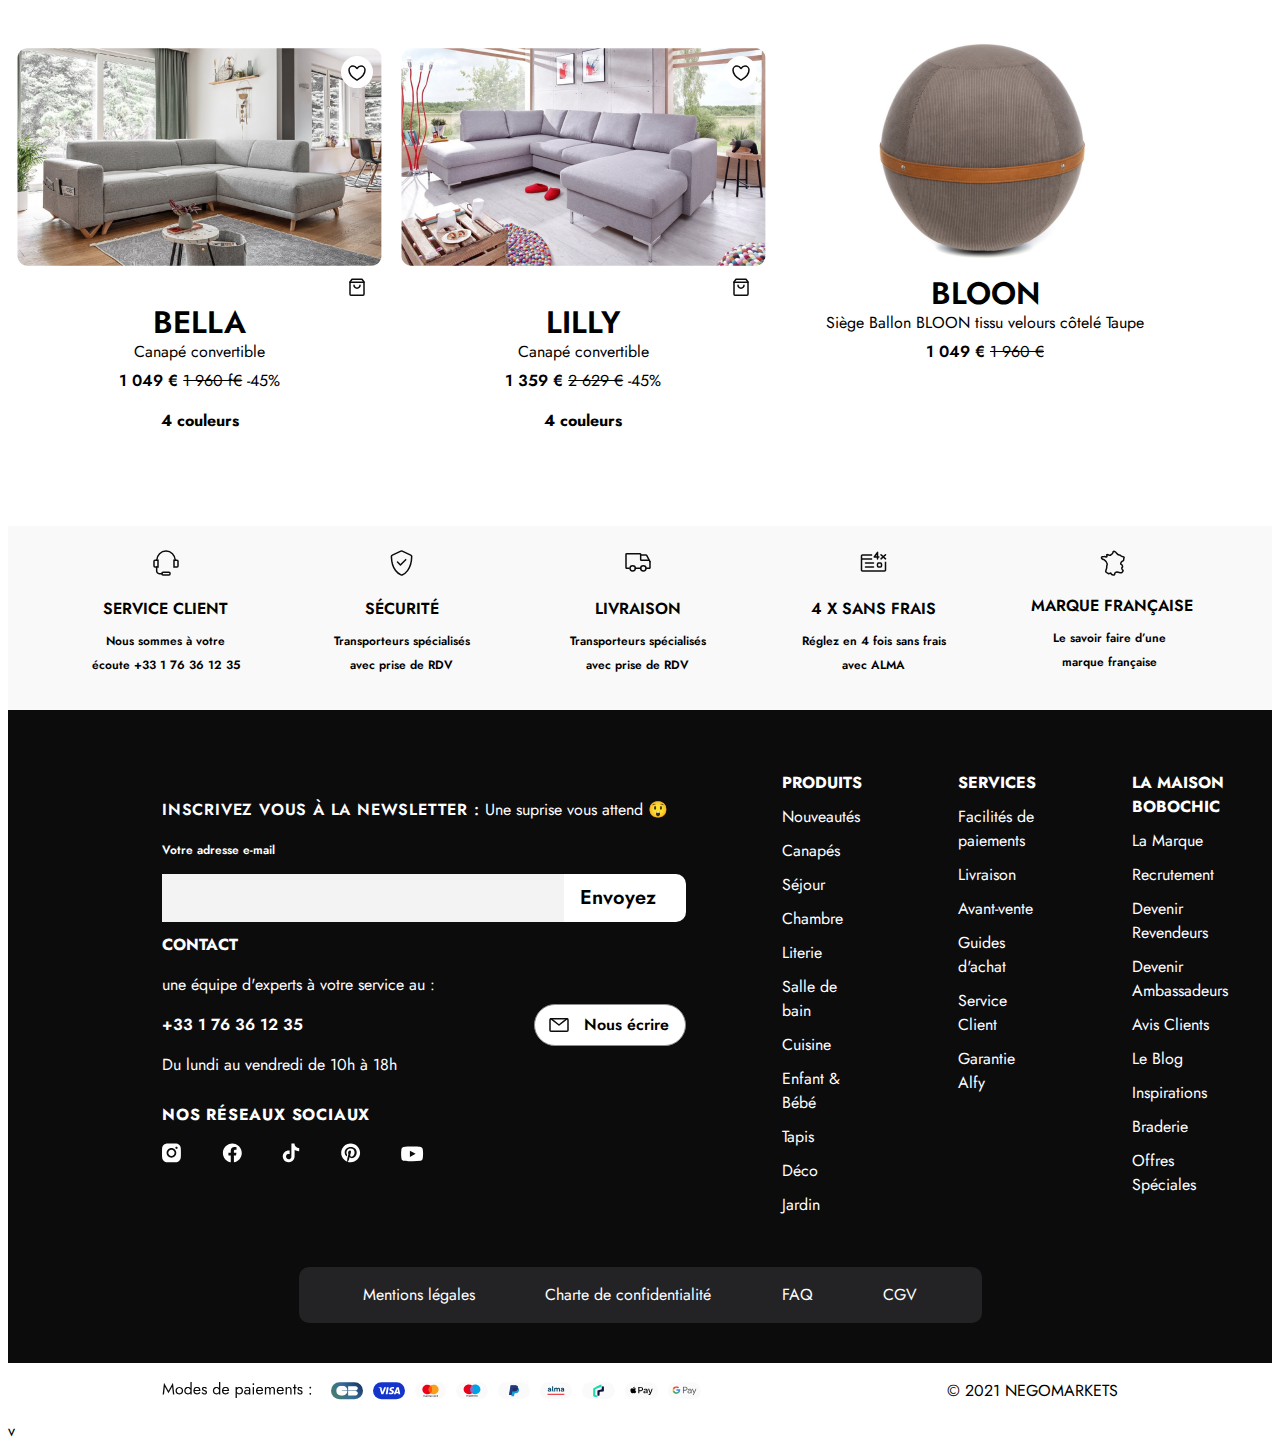
==== commit bc5524d6: "modif-13" ====
--- a/index.html
+++ b/index.html
@@ -6,10 +6,9 @@
     <meta name="viewport" content="width=device-width, initial-scale=1.0" />
     <title>BOBOCHIC | Mobilier et Déco design | La French Elegance</title>
     <meta name="description" content="BOBOCHIC associe avec panache du mobilier au design contemporain, confortables et fonctionnels ! Canapés, Literie, mobilier de Jardin à prix justes !">
-    <script src="https://cdnjs.cloudflare.com/ajax/libs/bxslider/4.2.15/jquery.bxslider.min.js"></script>
+    <!-- <script src="https://cdnjs.cloudflare.com/ajax/libs/bxslider/4.2.15/jquery.bxslider.min.js"></script>
     <link href="https://cdnjs.cloudflare.com/ajax/libs/bxslider/4.2.15/jquery.bxslider.min.css" rel="stylesheet" />
     <link rel="stylesheet" href="https://unicons.iconscout.com/release/v4.0.0/css/line.css">
-
     <script>
      $(function(){
   $('.bxslider').bxSlider({
@@ -17,7 +16,7 @@
     captions: true,
     slideWidth: 600
   });
-});
+}); -->
     </script>
     <!-- --------- CSS FILES --------- -->
     <link rel="stylesheet" href="./CSS/style.css" />
@@ -133,11 +132,11 @@
           <p>Canapé convertible</p>
           <p><span>1 049 € </span> <strike>1 960 f€</strike> -45%</p>
           <h3>4 couleurs</h3>
-          <div class="bxslider">
+          <!-- <div class="bxslider">
             <div><img src="/assets/DSC_2218 1.png" title="Funky roots"></div>
             <div><img src="/assets/DSC_2218 1.png" title="The long and winding road"></div>
             <div><img src="/assets/DSC_2218 1.png" title="Happy trees"></div>
-          </div>
+          </div> -->
         </div>
         <div class="product-2">
           <i class="btn-fav"><img src="./assets/wishlist.svg"></i> 
@@ -145,14 +144,14 @@
           <i class="btn-shop"><img src="./assets/panier.svg"></i>
           <h1>Lilly</h1>
           <p>Canapé convertible</p>
-          <span>1 359 € </span><strike>2 629 €</strike> -45%</p>
+          <p><span>1 359 € </span><strike>2 629 €</strike> -45%</p>
           <h3>4 couleurs</h3>
         </div>
         <div class="product-3">
           <img src="./assets/Rectangle 108.png" alt="#" />
           <h1>Bloon</h1>
           <p>Siège Ballon BLOON tissu velours côtelé Taupe</p>
-          <span>1 049 € </span><strike>1 960 €</strike></p>
+          <p><span>1 049 € </span><strike>1 960 €</strike></p>
         </div>
         
       </section>
